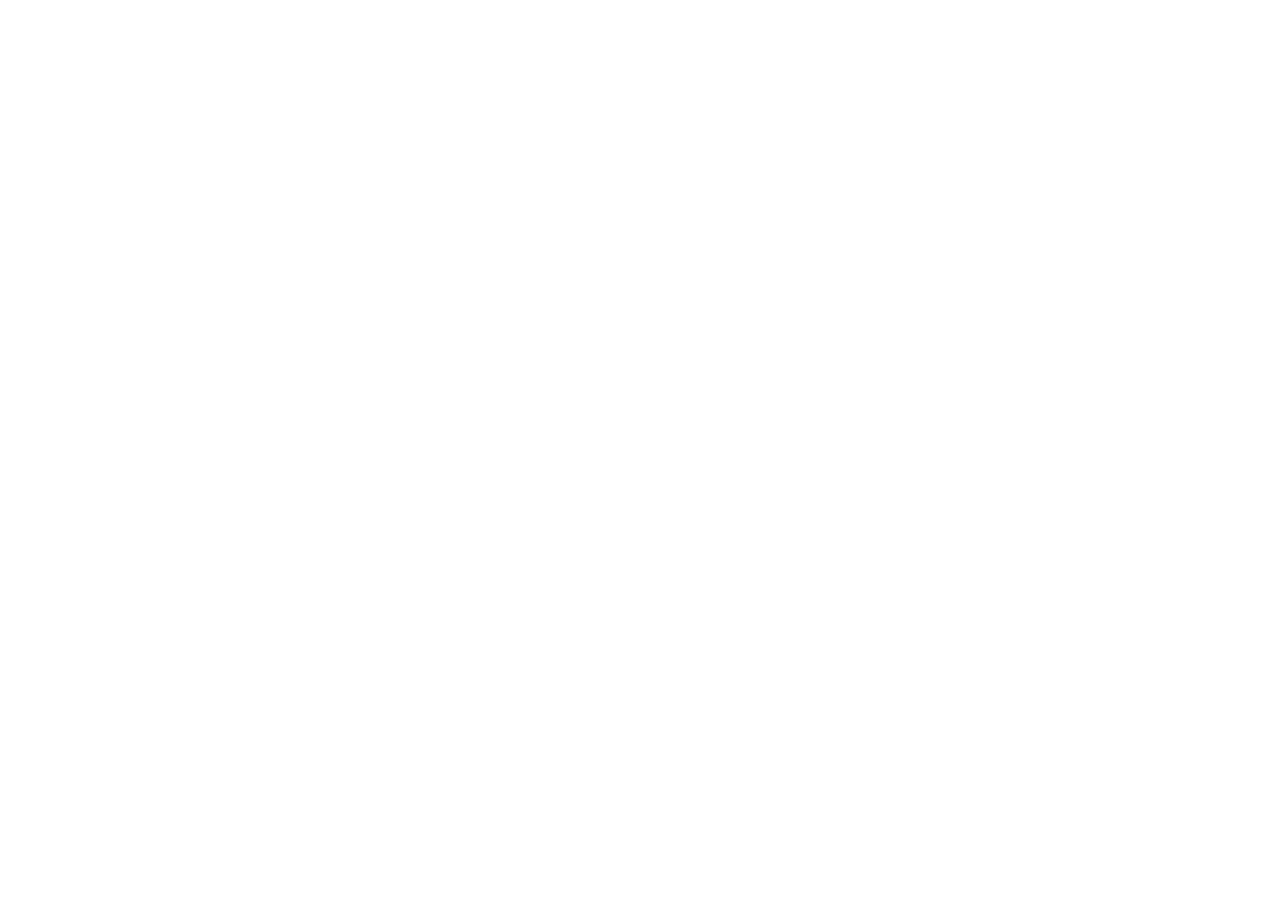
==== exercise-1/index.html @ 3fd0c472 "update: initial setup" ====
<!doctype html>
<html class="no-js" lang="">

<head>
  <meta charset="utf-8">
  <meta http-equiv="x-ua-compatible" content="ie=edge">
  <title></title>
  <meta name="description" content="">
  <meta name="viewport" content="width=device-width, initial-scale=1, shrink-to-fit=no">

  <link rel="manifest" href="site.webmanifest">
  <link rel="apple-touch-icon" href="icon.png">
  <!-- Place favicon.ico in the root directory -->

  <link rel="stylesheet" href="assets/css/build.css">
</head>

<body>
  <!-- Preloader -->


  <!-- Site -->



  <!-- Default -->
  <script src="assets/js/vendor/modernizr-3.6.0.min.js"></script>
  <script src="assets/js/vendor/jquery-3.3.1.min.js"></script>
  <script src="assets/js/vendor/jquery.inview.min.js"></script>
  <script src="assets/js/vendor/TimelineMax.min.js"></script>
  <script src="assets/js/vendor/jquery.gsap.min.js"></script>



  <!-- Custom Scripts -->

  <script src="assets/js/app.js"></script>
  
  <script src="assets/js/functions.js"></script>
  <script src="assets/js/script.js"></script>

</body>

</html>
---- exercise-1/assets/css/build.css ----
/*
 * What follows is the result of much research on cross-browser styling.
 * Credit left inline and big thanks to Nicolas Gallagher, Jonathan Neal,
 * Kroc Camen, and the H5BP dev community and team.
 */
/* ==========================================================================
   Base styles: opinionated defaults
   ========================================================================== */
html {
  color: #222;
  font-size: 1em;
  line-height: 1.4; }

/*
 * Remove text-shadow in selection highlight:
 * https://twitter.com/miketaylr/status/12228805301
 *
 * Vendor-prefixed and regular ::selection selectors cannot be combined:
 * https://stackoverflow.com/a/16982510/7133471
 *
 * Customize the background color to match your design.
 */
::-moz-selection {
  background: #b3d4fc;
  text-shadow: none; }

::selection {
  background: #b3d4fc;
  text-shadow: none; }

/*
 * A better looking default horizontal rule
 */
hr {
  display: block;
  height: 1px;
  border: 0;
  border-top: 1px solid #ccc;
  margin: 1em 0;
  padding: 0; }

/*
 * Remove the gap between audio, canvas, iframes,
 * images, videos and the bottom of their containers:
 * https://github.com/h5bp/html5-boilerplate/issues/440
 */
audio,
canvas,
iframe,
img,
svg,
video {
  vertical-align: middle; }

/*
 * Remove default fieldset styles.
 */
fieldset {
  border: 0;
  margin: 0;
  padding: 0; }

/*
 * Allow only vertical resizing of textareas.
 */
textarea {
  resize: vertical; }

/*********************
BREAKPOINTS
*********************/
/*********************
 BOOTSTRAP BREAKPOINTS
 *********************/
/*********************
 BREAKPOINTS: Usage
 *********************/
/*
 @include breakpoint(breakpointname) {
     ==== STYLES ====    
 }
 */
.table {
  display: table; }
  .table-full {
    width: 100%;
    height: 100%;
    min-height: inherit;
    position: relative; }
    .table-full:after {
      content: "";
      display: table; }

.table-row {
  display: table-row; }

.table-cell {
  display: table-cell;
  vertical-align: middle; }

.align-center {
  text-align: center; }

.align-left {
  text-align: left; }

.align-right {
  text-align: right; }

.v-align-top {
  vertical-align: top; }

.v-align-middle {
  vertical-align: middle; }

.v-align-bottom {
  vertical-align: bottom; }

.clearfix {
  overflow: auto; }

.clearfix::after {
  content: "";
  clear: both;
  display: table; }

.float-left {
  float: left; }

.float-right {
  float: right; }

.inline {
  display: inline; }

.inline-block {
  display: inline-block; }

.block {
  display: block; }

ul.inline-block-group {
  list-style: none;
  padding-left: initial; }
  ul.inline-block-group li {
    display: inline-block;
    vertical-align: middle; }

.case-upper {
  text-transform: uppercase; }

.case-lower {
  text-transform: lowercase; }

.case-proper {
  text-transform: capitalize; }

.m-auto {
  margin: auto; }

.img-responsive {
  width: 100%;
  height: auto; }

.center-block {
  display: block;
  margin: 0 auto; }

.bp-rel {
  position: relative; }

.o-hidden {
  overflow: hidden; }

.w100 {
  width: 100%; }

.h100 {
  height: 100%; }

.relative {
  position: relative; }

.absolute {
  position: absolute; }

.mobile-only {
  display: block; }

.tablet-up {
  display: none; }

.overflow-hidden {
  overflow: hidden;
  position: relative;
  height: 100%; }

/* ==========================================================================
   Helper classes
   ========================================================================== */
/*
 * Hide visually and from screen readers
 */
.hidden {
  display: none !important; }

/*
* Hide only visually, but have it available for screen readers:
* https://snook.ca/archives/html_and_css/hiding-content-for-accessibility
*
* 1. For long content, line feeds are not interpreted as spaces and small width
*    causes content to wrap 1 word per line:
*    https://medium.com/@jessebeach/beware-smushed-off-screen-accessible-text-5952a4c2cbfe
*/
.visuallyhidden {
  border: 0;
  clip: rect(0 0 0 0);
  height: 1px;
  margin: -1px;
  overflow: hidden;
  padding: 0;
  position: absolute;
  width: 1px;
  white-space: nowrap;
  /* 1 */ }

/*
* Extends the .visuallyhidden class to allow the element
* to be focusable when navigated to via the keyboard:
* https://www.drupal.org/node/897638
*/
.visuallyhidden.focusable:active,
.visuallyhidden.focusable:focus {
  clip: auto;
  height: auto;
  margin: 0;
  overflow: visible;
  position: static;
  width: auto;
  white-space: inherit; }

/*
* Hide visually and from screen readers, but maintain layout
*/
.invisible {
  visibility: hidden; }

/*
* Clearfix: contain floats
*
* For modern browsers
* 1. The space content is one way to avoid an Opera bug when the
*    `contenteditable` attribute is included anywhere else in the document.
*    Otherwise it causes space to appear at the top and bottom of elements
*    that receive the `clearfix` class.
* 2. The use of `table` rather than `block` is only necessary if using
*    `:before` to contain the top-margins of child elements.
*/
.clearfix:before,
.clearfix:after {
  content: " ";
  /* 1 */
  display: table;
  /* 2 */ }

.clearfix:after {
  clear: both; }

/* ==========================================================================
 EXAMPLE Media Queries for Responsive Design.
 These examples override the primary ('mobile first') styles.
 Modify as content requires.
 ========================================================================== */
@media only screen and (min-width: 35em) {
  /* Style adjustments for viewports that meet the condition */ }

@media print, (-webkit-min-device-pixel-ratio: 1.25), (-o-min-device-pixel-ratio: 5/4), (min-resolution: 1.25dppx), (min-resolution: 120dpi) {
  /* Style adjustments for high resolution devices */ }

/* ==========================================================================
 Print styles.
 Inlined to avoid the additional HTTP request:
 https://www.phpied.com/delay-loading-your-print-css/
 ========================================================================== */
@media print {
  *,
  *:before,
  *:after {
    background: transparent !important;
    color: #000 !important;
    /* Black prints faster */
    -webkit-box-shadow: none !important;
    box-shadow: none !important;
    text-shadow: none !important; }
  a,
  a:visited {
    text-decoration: underline; }
  a[href]:after {
    content: " (" attr(href) ")"; }
  abbr[title]:after {
    content: " (" attr(title) ")"; }
  /*
   * Don't show links that are fragment identifiers,
   * or use the `javascript:` pseudo protocol
   */
  a[href^="#"]:after,
  a[href^="javascript:"]:after {
    content: ""; }
  pre {
    white-space: pre-wrap !important; }
  pre,
  blockquote {
    border: 1px solid #999;
    page-break-inside: avoid; }
  /*
   * Printing Tables:
   * http://css-discuss.incutio.com/wiki/Printing_Tables
   */
  thead {
    display: table-header-group; }
  tr,
  img {
    page-break-inside: avoid; }
  p,
  h2,
  h3 {
    orphans: 3;
    widows: 3; }
  h2,
  h3 {
    page-break-after: avoid; } }

b, strong {
  font-weight: bold; }

* {
  outline: none !important; }

header {
  position: absolute;
  top: 0;
  left: 0;
  right: 0;
  width: 100%;
  z-index: 15; }

/**
 * Owl Carousel v2.3.4
 * Copyright 2013-2018 David Deutsch
 * Licensed under: SEE LICENSE IN https://github.com/OwlCarousel2/OwlCarousel2/blob/master/LICENSE
 */
/*
 *  Owl Carousel - Core
 */
.owl-carousel {
  display: none;
  width: 100%;
  -webkit-tap-highlight-color: transparent;
  /* position relative and z-index fix webkit rendering fonts issue */
  position: relative;
  z-index: 1; }

.owl-carousel .owl-stage {
  position: relative;
  -ms-touch-action: pan-Y;
  touch-action: manipulation;
  -moz-backface-visibility: hidden;
  /* fix firefox animation glitch */ }

.owl-carousel .owl-stage:after {
  content: ".";
  display: block;
  clear: both;
  visibility: hidden;
  line-height: 0;
  height: 0; }

.owl-carousel .owl-stage-outer {
  position: relative;
  overflow: hidden;
  /* fix for flashing background */
  -webkit-transform: translate3d(0px, 0px, 0px); }

.owl-carousel .owl-wrapper,
.owl-carousel .owl-item {
  -webkit-backface-visibility: hidden;
  -moz-backface-visibility: hidden;
  -ms-backface-visibility: hidden;
  -webkit-transform: translate3d(0, 0, 0);
  -moz-transform: translate3d(0, 0, 0);
  -ms-transform: translate3d(0, 0, 0); }

.owl-carousel .owl-item {
  position: relative;
  min-height: 1px;
  float: left;
  -webkit-backface-visibility: hidden;
  -webkit-tap-highlight-color: transparent;
  -webkit-touch-callout: none; }

.owl-carousel .owl-item img {
  display: block;
  width: 100%; }

.owl-carousel .owl-nav.disabled,
.owl-carousel .owl-dots.disabled {
  display: none; }

.owl-carousel .owl-nav .owl-prev,
.owl-carousel .owl-nav .owl-next,
.owl-carousel .owl-dot {
  cursor: pointer;
  -webkit-user-select: none;
  -khtml-user-select: none;
  -moz-user-select: none;
  -ms-user-select: none;
  user-select: none; }

.owl-carousel .owl-nav button.owl-prev,
.owl-carousel .owl-nav button.owl-next,
.owl-carousel button.owl-dot {
  background: none;
  color: inherit;
  border: none;
  padding: 0 !important;
  font: inherit; }

.owl-carousel.owl-loaded {
  display: block; }

.owl-carousel.owl-loading {
  opacity: 0;
  display: block; }

.owl-carousel.owl-hidden {
  opacity: 0; }

.owl-carousel.owl-refresh .owl-item {
  visibility: hidden; }

.owl-carousel.owl-drag .owl-item {
  -ms-touch-action: pan-y;
  touch-action: pan-y;
  -webkit-user-select: none;
  -moz-user-select: none;
  -ms-user-select: none;
  user-select: none; }

.owl-carousel.owl-grab {
  cursor: move;
  cursor: -webkit-grab;
  cursor: grab; }

.owl-carousel.owl-rtl {
  direction: rtl; }

.owl-carousel.owl-rtl .owl-item {
  float: right; }

/* No Js */
.no-js .owl-carousel {
  display: block; }

/*
   *  Owl Carousel - Animate Plugin
   */
.owl-carousel .animated {
  -webkit-animation-duration: 1000ms;
  animation-duration: 1000ms;
  -webkit-animation-fill-mode: both;
  animation-fill-mode: both; }

.owl-carousel .owl-animated-in {
  z-index: 0; }

.owl-carousel .owl-animated-out {
  z-index: 1; }

.owl-carousel .fadeOut {
  -webkit-animation-name: fadeOut;
  animation-name: fadeOut; }

@-webkit-keyframes fadeOut {
  0% {
    opacity: 1; }
  100% {
    opacity: 0; } }

@keyframes fadeOut {
  0% {
    opacity: 1; }
  100% {
    opacity: 0; } }

/*
   * 	Owl Carousel - Auto Height Plugin
   */
.owl-height {
  -webkit-transition: height 500ms ease-in-out;
  -o-transition: height 500ms ease-in-out;
  transition: height 500ms ease-in-out; }

/*
   * 	Owl Carousel - Lazy Load Plugin
   */
.owl-carousel .owl-item {
  /**
              This is introduced due to a bug in IE11 where lazy loading combined with autoheight plugin causes a wrong
              calculation of the height of the owl-item that breaks page layouts
           */ }

.owl-carousel .owl-item .owl-lazy {
  opacity: 0;
  -webkit-transition: opacity 400ms ease;
  -o-transition: opacity 400ms ease;
  transition: opacity 400ms ease; }

.owl-carousel .owl-item .owl-lazy[src^=""], .owl-carousel .owl-item .owl-lazy:not([src]) {
  max-height: 0; }

.owl-carousel .owl-item img.owl-lazy {
  -webkit-transform-style: preserve-3d;
  transform-style: preserve-3d; }

/*
   * 	Owl Carousel - Video Plugin
   */
.owl-carousel .owl-video-wrapper {
  position: relative;
  height: 100%;
  background: #000; }

.owl-carousel .owl-video-play-icon {
  position: absolute;
  height: 80px;
  width: 80px;
  left: 50%;
  top: 50%;
  margin-left: -40px;
  margin-top: -40px;
  background: url("owl.video.play.png") no-repeat;
  cursor: pointer;
  z-index: 1;
  -webkit-backface-visibility: hidden;
  -webkit-transition: -webkit-transform 100ms ease;
  transition: -webkit-transform 100ms ease;
  -o-transition: transform 100ms ease;
  transition: transform 100ms ease;
  transition: transform 100ms ease, -webkit-transform 100ms ease; }

.owl-carousel .owl-video-play-icon:hover {
  -ms-transform: scale(1.3, 1.3);
  -webkit-transform: scale(1.3, 1.3);
  transform: scale(1.3, 1.3); }

.owl-carousel .owl-video-playing .owl-video-tn,
.owl-carousel .owl-video-playing .owl-video-play-icon {
  display: none; }

.owl-carousel .owl-video-tn {
  opacity: 0;
  height: 100%;
  background-position: center center;
  background-repeat: no-repeat;
  background-size: contain;
  -webkit-transition: opacity 400ms ease;
  -o-transition: opacity 400ms ease;
  transition: opacity 400ms ease; }

.owl-carousel .owl-video-frame {
  position: relative;
  z-index: 1;
  height: 100%;
  width: 100%; }
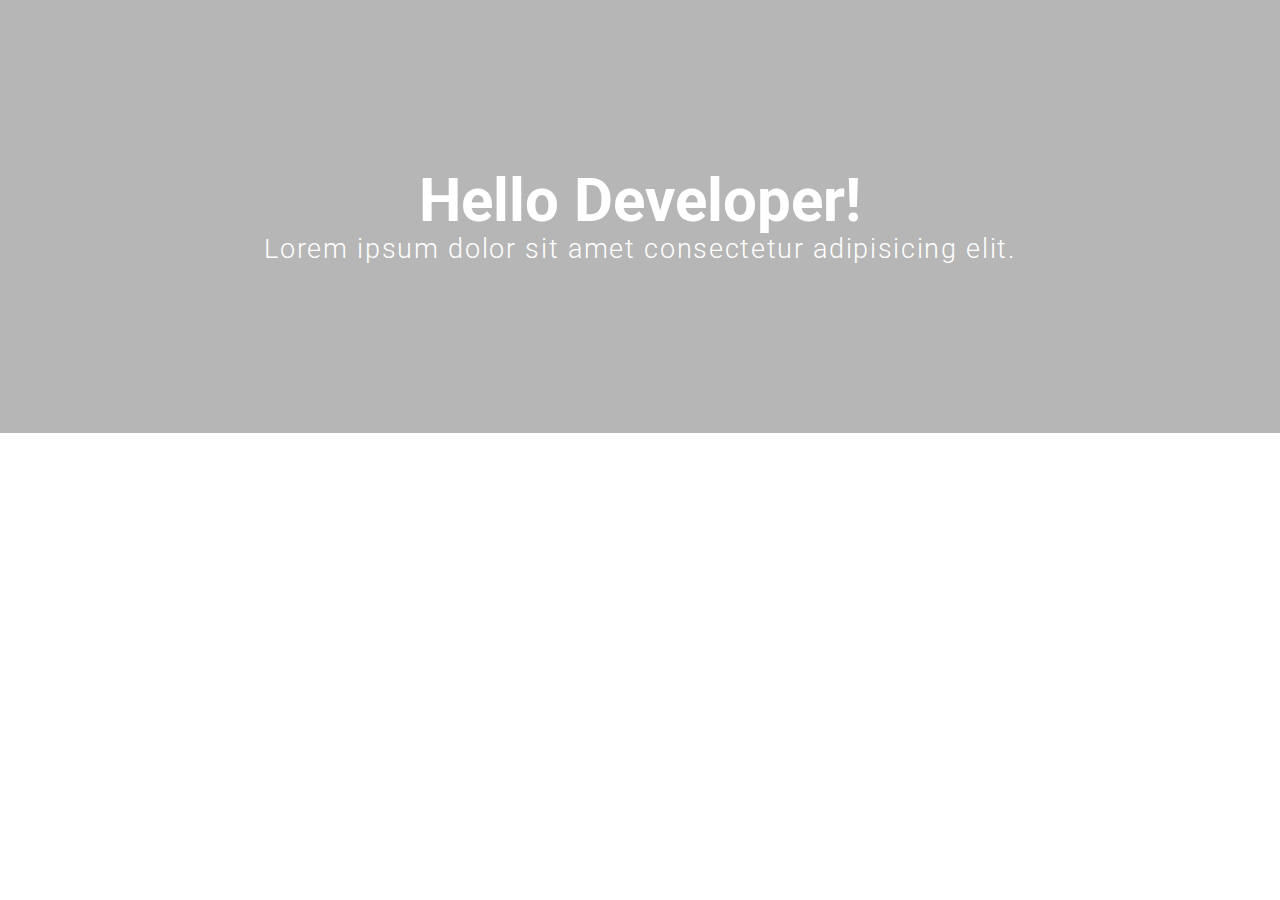
==== commit 443f4e4b: "update: added base style for masthead" ====
--- a/exercise-1/index.html
+++ b/exercise-1/index.html
@@ -4,7 +4,7 @@
 <head>
   <meta charset="utf-8">
   <meta http-equiv="x-ua-compatible" content="ie=edge">
-  <title></title>
+  <title>Mindarc Front End Developer Assesment - Exercise 1</title>
   <meta name="description" content="">
   <meta name="viewport" content="width=device-width, initial-scale=1, shrink-to-fit=no">
 
@@ -16,10 +16,23 @@
 </head>
 
 <body>
-  <!-- Preloader -->
 
 
   <!-- Site -->
+
+  <section class="section section-masthead-container">
+    <div class="masthead-wrapper">
+      <div class="masthead-style">&nbsp;</div>
+      <div class="masthead-content-container">
+        <div class="masthead-content-wrapper">
+          <h1>Hello Developer!</h1>
+          <p>Lorem ipsum dolor sit amet consectetur adipisicing elit.</p>
+        </div>
+      </div>
+    </div>
+  </section>
+
+  
 
 
 
--- a/exercise-1/assets/css/build.css
+++ b/exercise-1/assets/css/build.css
@@ -1,574 +1,58 @@
-/*
- * What follows is the result of much research on cross-browser styling.
- * Credit left inline and big thanks to Nicolas Gallagher, Jonathan Neal,
- * Kroc Camen, and the H5BP dev community and team.
- */
-/* ==========================================================================
-   Base styles: opinionated defaults
-   ========================================================================== */
-html {
-  color: #222;
-  font-size: 1em;
-  line-height: 1.4; }
+@import url("https://fonts.googleapis.com/css2?family=Roboto:wght300;400;900&display=swap");
+* {
+  margin: 0;
+  box-sizing: border-box;
+  -webkit-font-smoothing: antialiased;
+  -moz-osx-font-smoothing: grayscale;
+}
 
-/*
- * Remove text-shadow in selection highlight:
- * https://twitter.com/miketaylr/status/12228805301
- *
- * Vendor-prefixed and regular ::selection selectors cannot be combined:
- * https://stackoverflow.com/a/16982510/7133471
- *
- * Customize the background color to match your design.
- */
-::-moz-selection {
-  background: #b3d4fc;
-  text-shadow: none; }
+body {
+  font-size: 0.833vw;
+  font-family: "Roboto", sans-serif;
+}
 
-::selection {
-  background: #b3d4fc;
-  text-shadow: none; }
-
-/*
- * A better looking default horizontal rule
- */
-hr {
-  display: block;
-  height: 1px;
-  border: 0;
-  border-top: 1px solid #ccc;
-  margin: 1em 0;
-  padding: 0; }
-
-/*
- * Remove the gap between audio, canvas, iframes,
- * images, videos and the bottom of their containers:
- * https://github.com/h5bp/html5-boilerplate/issues/440
- */
-audio,
-canvas,
-iframe,
-img,
-svg,
-video {
-  vertical-align: middle; }
-
-/*
- * Remove default fieldset styles.
- */
-fieldset {
-  border: 0;
-  margin: 0;
-  padding: 0; }
-
-/*
- * Allow only vertical resizing of textareas.
- */
-textarea {
-  resize: vertical; }
-
-/*********************
-BREAKPOINTS
-*********************/
-/*********************
- BOOTSTRAP BREAKPOINTS
- *********************/
-/*********************
- BREAKPOINTS: Usage
- *********************/
-/*
- @include breakpoint(breakpointname) {
-     ==== STYLES ====    
- }
- */
-.table {
-  display: table; }
-  .table-full {
-    width: 100%;
-    height: 100%;
-    min-height: inherit;
-    position: relative; }
-    .table-full:after {
-      content: "";
-      display: table; }
-
-.table-row {
-  display: table-row; }
-
-.table-cell {
-  display: table-cell;
-  vertical-align: middle; }
-
-.align-center {
-  text-align: center; }
-
-.align-left {
-  text-align: left; }
-
-.align-right {
-  text-align: right; }
-
-.v-align-top {
-  vertical-align: top; }
-
-.v-align-middle {
-  vertical-align: middle; }
-
-.v-align-bottom {
-  vertical-align: bottom; }
-
-.clearfix {
-  overflow: auto; }
-
-.clearfix::after {
-  content: "";
-  clear: both;
-  display: table; }
-
-.float-left {
-  float: left; }
-
-.float-right {
-  float: right; }
-
-.inline {
-  display: inline; }
-
-.inline-block {
-  display: inline-block; }
-
-.block {
-  display: block; }
-
-ul.inline-block-group {
-  list-style: none;
-  padding-left: initial; }
-  ul.inline-block-group li {
-    display: inline-block;
-    vertical-align: middle; }
-
-.case-upper {
-  text-transform: uppercase; }
-
-.case-lower {
-  text-transform: lowercase; }
-
-.case-proper {
-  text-transform: capitalize; }
-
-.m-auto {
-  margin: auto; }
-
-.img-responsive {
-  width: 100%;
-  height: auto; }
-
-.center-block {
-  display: block;
-  margin: 0 auto; }
-
-.bp-rel {
-  position: relative; }
-
-.o-hidden {
-  overflow: hidden; }
-
-.w100 {
-  width: 100%; }
-
-.h100 {
-  height: 100%; }
-
-.relative {
-  position: relative; }
-
-.absolute {
-  position: absolute; }
-
-.mobile-only {
-  display: block; }
-
-.tablet-up {
-  display: none; }
-
-.overflow-hidden {
-  overflow: hidden;
-  position: relative;
-  height: 100%; }
-
-/* ==========================================================================
-   Helper classes
-   ========================================================================== */
-/*
- * Hide visually and from screen readers
- */
-.hidden {
-  display: none !important; }
-
-/*
-* Hide only visually, but have it available for screen readers:
-* https://snook.ca/archives/html_and_css/hiding-content-for-accessibility
-*
-* 1. For long content, line feeds are not interpreted as spaces and small width
-*    causes content to wrap 1 word per line:
-*    https://medium.com/@jessebeach/beware-smushed-off-screen-accessible-text-5952a4c2cbfe
-*/
-.visuallyhidden {
-  border: 0;
-  clip: rect(0 0 0 0);
-  height: 1px;
-  margin: -1px;
-  overflow: hidden;
-  padding: 0;
-  position: absolute;
-  width: 1px;
-  white-space: nowrap;
-  /* 1 */ }
-
-/*
-* Extends the .visuallyhidden class to allow the element
-* to be focusable when navigated to via the keyboard:
-* https://www.drupal.org/node/897638
-*/
-.visuallyhidden.focusable:active,
-.visuallyhidden.focusable:focus {
-  clip: auto;
-  height: auto;
-  margin: 0;
-  overflow: visible;
-  position: static;
-  width: auto;
-  white-space: inherit; }
-
-/*
-* Hide visually and from screen readers, but maintain layout
-*/
-.invisible {
-  visibility: hidden; }
-
-/*
-* Clearfix: contain floats
-*
-* For modern browsers
-* 1. The space content is one way to avoid an Opera bug when the
-*    `contenteditable` attribute is included anywhere else in the document.
-*    Otherwise it causes space to appear at the top and bottom of elements
-*    that receive the `clearfix` class.
-* 2. The use of `table` rather than `block` is only necessary if using
-*    `:before` to contain the top-margins of child elements.
-*/
-.clearfix:before,
-.clearfix:after {
-  content: " ";
-  /* 1 */
-  display: table;
-  /* 2 */ }
-
-.clearfix:after {
-  clear: both; }
-
-/* ==========================================================================
- EXAMPLE Media Queries for Responsive Design.
- These examples override the primary ('mobile first') styles.
- Modify as content requires.
- ========================================================================== */
-@media only screen and (min-width: 35em) {
-  /* Style adjustments for viewports that meet the condition */ }
-
-@media print, (-webkit-min-device-pixel-ratio: 1.25), (-o-min-device-pixel-ratio: 5/4), (min-resolution: 1.25dppx), (min-resolution: 120dpi) {
-  /* Style adjustments for high resolution devices */ }
-
-/* ==========================================================================
- Print styles.
- Inlined to avoid the additional HTTP request:
- https://www.phpied.com/delay-loading-your-print-css/
- ========================================================================== */
-@media print {
-  *,
-  *:before,
-  *:after {
-    background: transparent !important;
-    color: #000 !important;
-    /* Black prints faster */
-    -webkit-box-shadow: none !important;
-    box-shadow: none !important;
-    text-shadow: none !important; }
-  a,
-  a:visited {
-    text-decoration: underline; }
-  a[href]:after {
-    content: " (" attr(href) ")"; }
-  abbr[title]:after {
-    content: " (" attr(title) ")"; }
-  /*
-   * Don't show links that are fragment identifiers,
-   * or use the `javascript:` pseudo protocol
-   */
-  a[href^="#"]:after,
-  a[href^="javascript:"]:after {
-    content: ""; }
-  pre {
-    white-space: pre-wrap !important; }
-  pre,
-  blockquote {
-    border: 1px solid #999;
-    page-break-inside: avoid; }
-  /*
-   * Printing Tables:
-   * http://css-discuss.incutio.com/wiki/Printing_Tables
-   */
-  thead {
-    display: table-header-group; }
-  tr,
-  img {
-    page-break-inside: avoid; }
-  p,
-  h2,
-  h3 {
-    orphans: 3;
-    widows: 3; }
-  h2,
-  h3 {
-    page-break-after: avoid; } }
-
-b, strong {
-  font-weight: bold; }
-
-* {
-  outline: none !important; }
-
-header {
-  position: absolute;
-  top: 0;
-  left: 0;
-  right: 0;
-  width: 100%;
-  z-index: 15; }
-
-/**
- * Owl Carousel v2.3.4
- * Copyright 2013-2018 David Deutsch
- * Licensed under: SEE LICENSE IN https://github.com/OwlCarousel2/OwlCarousel2/blob/master/LICENSE
- */
-/*
- *  Owl Carousel - Core
- */
-.owl-carousel {
-  display: none;
-  width: 100%;
-  -webkit-tap-highlight-color: transparent;
-  /* position relative and z-index fix webkit rendering fonts issue */
-  position: relative;
-  z-index: 1; }
-
-.owl-carousel .owl-stage {
-  position: relative;
-  -ms-touch-action: pan-Y;
-  touch-action: manipulation;
-  -moz-backface-visibility: hidden;
-  /* fix firefox animation glitch */ }
-
-.owl-carousel .owl-stage:after {
-  content: ".";
-  display: block;
-  clear: both;
-  visibility: hidden;
-  line-height: 0;
-  height: 0; }
-
-.owl-carousel .owl-stage-outer {
-  position: relative;
-  overflow: hidden;
-  /* fix for flashing background */
-  -webkit-transform: translate3d(0px, 0px, 0px); }
-
-.owl-carousel .owl-wrapper,
-.owl-carousel .owl-item {
-  -webkit-backface-visibility: hidden;
-  -moz-backface-visibility: hidden;
-  -ms-backface-visibility: hidden;
-  -webkit-transform: translate3d(0, 0, 0);
-  -moz-transform: translate3d(0, 0, 0);
-  -ms-transform: translate3d(0, 0, 0); }
-
-.owl-carousel .owl-item {
-  position: relative;
-  min-height: 1px;
-  float: left;
-  -webkit-backface-visibility: hidden;
-  -webkit-tap-highlight-color: transparent;
-  -webkit-touch-callout: none; }
-
-.owl-carousel .owl-item img {
-  display: block;
-  width: 100%; }
-
-.owl-carousel .owl-nav.disabled,
-.owl-carousel .owl-dots.disabled {
-  display: none; }
-
-.owl-carousel .owl-nav .owl-prev,
-.owl-carousel .owl-nav .owl-next,
-.owl-carousel .owl-dot {
-  cursor: pointer;
-  -webkit-user-select: none;
-  -khtml-user-select: none;
-  -moz-user-select: none;
-  -ms-user-select: none;
-  user-select: none; }
-
-.owl-carousel .owl-nav button.owl-prev,
-.owl-carousel .owl-nav button.owl-next,
-.owl-carousel button.owl-dot {
-  background: none;
-  color: inherit;
-  border: none;
-  padding: 0 !important;
-  font: inherit; }
-
-.owl-carousel.owl-loaded {
-  display: block; }
-
-.owl-carousel.owl-loading {
-  opacity: 0;
-  display: block; }
-
-.owl-carousel.owl-hidden {
-  opacity: 0; }
-
-.owl-carousel.owl-refresh .owl-item {
-  visibility: hidden; }
-
-.owl-carousel.owl-drag .owl-item {
-  -ms-touch-action: pan-y;
-  touch-action: pan-y;
-  -webkit-user-select: none;
-  -moz-user-select: none;
-  -ms-user-select: none;
-  user-select: none; }
-
-.owl-carousel.owl-grab {
-  cursor: move;
-  cursor: -webkit-grab;
-  cursor: grab; }
-
-.owl-carousel.owl-rtl {
-  direction: rtl; }
-
-.owl-carousel.owl-rtl .owl-item {
-  float: right; }
-
-/* No Js */
-.no-js .owl-carousel {
-  display: block; }
-
-/*
-   *  Owl Carousel - Animate Plugin
-   */
-.owl-carousel .animated {
-  -webkit-animation-duration: 1000ms;
-  animation-duration: 1000ms;
-  -webkit-animation-fill-mode: both;
-  animation-fill-mode: both; }
-
-.owl-carousel .owl-animated-in {
-  z-index: 0; }
-
-.owl-carousel .owl-animated-out {
-  z-index: 1; }
-
-.owl-carousel .fadeOut {
-  -webkit-animation-name: fadeOut;
-  animation-name: fadeOut; }
-
-@-webkit-keyframes fadeOut {
-  0% {
-    opacity: 1; }
-  100% {
-    opacity: 0; } }
-
-@keyframes fadeOut {
-  0% {
-    opacity: 1; }
-  100% {
-    opacity: 0; } }
-
-/*
-   * 	Owl Carousel - Auto Height Plugin
-   */
-.owl-height {
-  -webkit-transition: height 500ms ease-in-out;
-  -o-transition: height 500ms ease-in-out;
-  transition: height 500ms ease-in-out; }
-
-/*
-   * 	Owl Carousel - Lazy Load Plugin
-   */
-.owl-carousel .owl-item {
-  /**
-              This is introduced due to a bug in IE11 where lazy loading combined with autoheight plugin causes a wrong
-              calculation of the height of the owl-item that breaks page layouts
-           */ }
-
-.owl-carousel .owl-item .owl-lazy {
-  opacity: 0;
-  -webkit-transition: opacity 400ms ease;
-  -o-transition: opacity 400ms ease;
-  transition: opacity 400ms ease; }
-
-.owl-carousel .owl-item .owl-lazy[src^=""], .owl-carousel .owl-item .owl-lazy:not([src]) {
-  max-height: 0; }
-
-.owl-carousel .owl-item img.owl-lazy {
-  -webkit-transform-style: preserve-3d;
-  transform-style: preserve-3d; }
-
-/*
-   * 	Owl Carousel - Video Plugin
-   */
-.owl-carousel .owl-video-wrapper {
+.section-masthead-container {
+  height: 40.625em;
+}
+.section-masthead-container .masthead-wrapper {
   position: relative;
   height: 100%;
-  background: #000; }
-
-.owl-carousel .owl-video-play-icon {
+}
+.section-masthead-container .masthead-wrapper .masthead-style {
+  background-image: url("http://via.placeholder.com/1920x650");
+  background-size: cover;
+  background-repeat: no-repeat;
+  background-position: center;
+  width: 120em;
+  height: 40.625em;
   position: absolute;
-  height: 80px;
-  width: 80px;
+  top: 50%;
   left: 50%;
-  top: 50%;
-  margin-left: -40px;
-  margin-top: -40px;
-  background: url("owl.video.play.png") no-repeat;
-  cursor: pointer;
+  transform: translate(-50%, -50%);
+  z-index: -1;
+}
+.section-masthead-container .masthead-wrapper .masthead-content-container {
   z-index: 1;
-  -webkit-backface-visibility: hidden;
-  -webkit-transition: -webkit-transform 100ms ease;
-  transition: -webkit-transform 100ms ease;
-  -o-transition: transform 100ms ease;
-  transition: transform 100ms ease;
-  transition: transform 100ms ease, -webkit-transform 100ms ease; }
-
-.owl-carousel .owl-video-play-icon:hover {
-  -ms-transform: scale(1.3, 1.3);
-  -webkit-transform: scale(1.3, 1.3);
-  transform: scale(1.3, 1.3); }
-
-.owl-carousel .owl-video-playing .owl-video-tn,
-.owl-carousel .owl-video-playing .owl-video-play-icon {
-  display: none; }
-
-.owl-carousel .owl-video-tn {
-  opacity: 0;
+  text-align: center;
   height: 100%;
-  background-position: center center;
-  background-repeat: no-repeat;
-  background-size: contain;
-  -webkit-transition: opacity 400ms ease;
-  -o-transition: opacity 400ms ease;
-  transition: opacity 400ms ease; }
-
-.owl-carousel .owl-video-frame {
-  position: relative;
-  z-index: 1;
-  height: 100%;
-  width: 100%; }
+  justify-content: center;
+  display: flex;
+  align-items: center;
+  background-color: rgba(143, 143, 143, 0.65);
+}
+.section-masthead-container .masthead-wrapper .masthead-content-container .masthead-content-wrapper h1 {
+  color: white;
+  font-size: 5.625em;
+  letter-spacing: 0em;
+  line-height: 0.8888888889;
+  font-weight: 700;
+}
+.section-masthead-container .masthead-wrapper .masthead-content-container .masthead-content-wrapper p {
+  color: white;
+  font-size: 2.5em;
+  letter-spacing: 0.0625em;
+  line-height: 0.75;
+  font-weight: 300;
+  padding-top: 0.4375em;
+}
+/*# sourceMappingURL=build.css.map */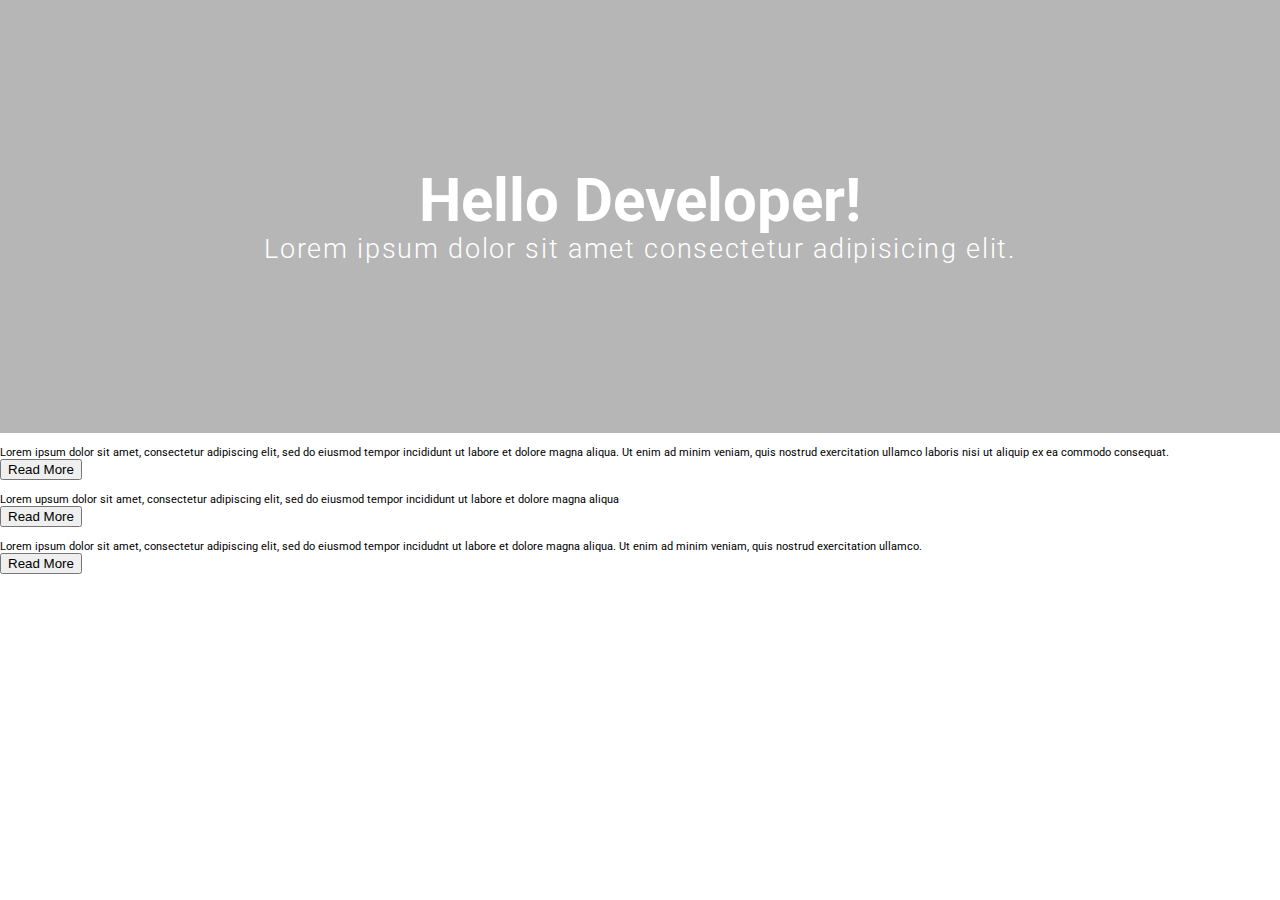
==== commit 1d83c17d: "update: added structure for card component" ====
--- a/exercise-1/index.html
+++ b/exercise-1/index.html
@@ -32,6 +32,46 @@
     </div>
   </section>
 
+  <section class="section section-card-container">
+    <div class="card-wrapper">
+      <div class="card-item-wrapper">
+        <div class="card-item">
+          <div class="card-img-wrapper">
+            <img src="http://via.placeholder.com/400x300" alt="">
+          </div>
+          <div class="card-content-wrapper">
+            <p>Lorem ipsum dolor sit amet, consectetur adipiscing elit, sed do eiusmod tempor incididunt ut labore et dolore magna aliqua. Ut enim ad minim veniam, quis nostrud exercitation ullamco laboris nisi ut aliquip ex ea commodo consequat.</p>
+          </div>
+          <div class="btn-container">
+            <button class="btn">Read More</button>
+          </div>
+        </div>
+        <div class="card-item">
+          <div class="card-img-wrapper">
+            <img src="http://via.placeholder.com/400x300" alt="">
+          </div>
+          <div class="card-content-wrapper">
+            <p>Lorem upsum dolor sit amet, consectetur adipiscing elit, sed do eiusmod tempor incididunt ut labore et dolore magna aliqua</p>
+          </div>
+          <div class="btn-container">
+            <button class="btn">Read More</button>
+          </div>
+        </div>
+        <div class="card-item">
+          <div class="card-img-wrapper">
+            <img src="http://via.placeholder.com/400x300" alt="">
+          </div>
+          <div class="card-content-wrapper">
+            <p>Lorem ipsum dolor sit amet, consectetur adipiscing elit, sed do eiusmod tempor incidudnt ut labore et dolore magna aliqua. Ut enim ad minim veniam, quis nostrud exercitation ullamco.</p>
+          </div>
+          <div class="btn-container">
+            <button class="btn">Read More</button>
+          </div>
+        </div>
+      </div>
+    </div>
+  </section>
+
   
 
 
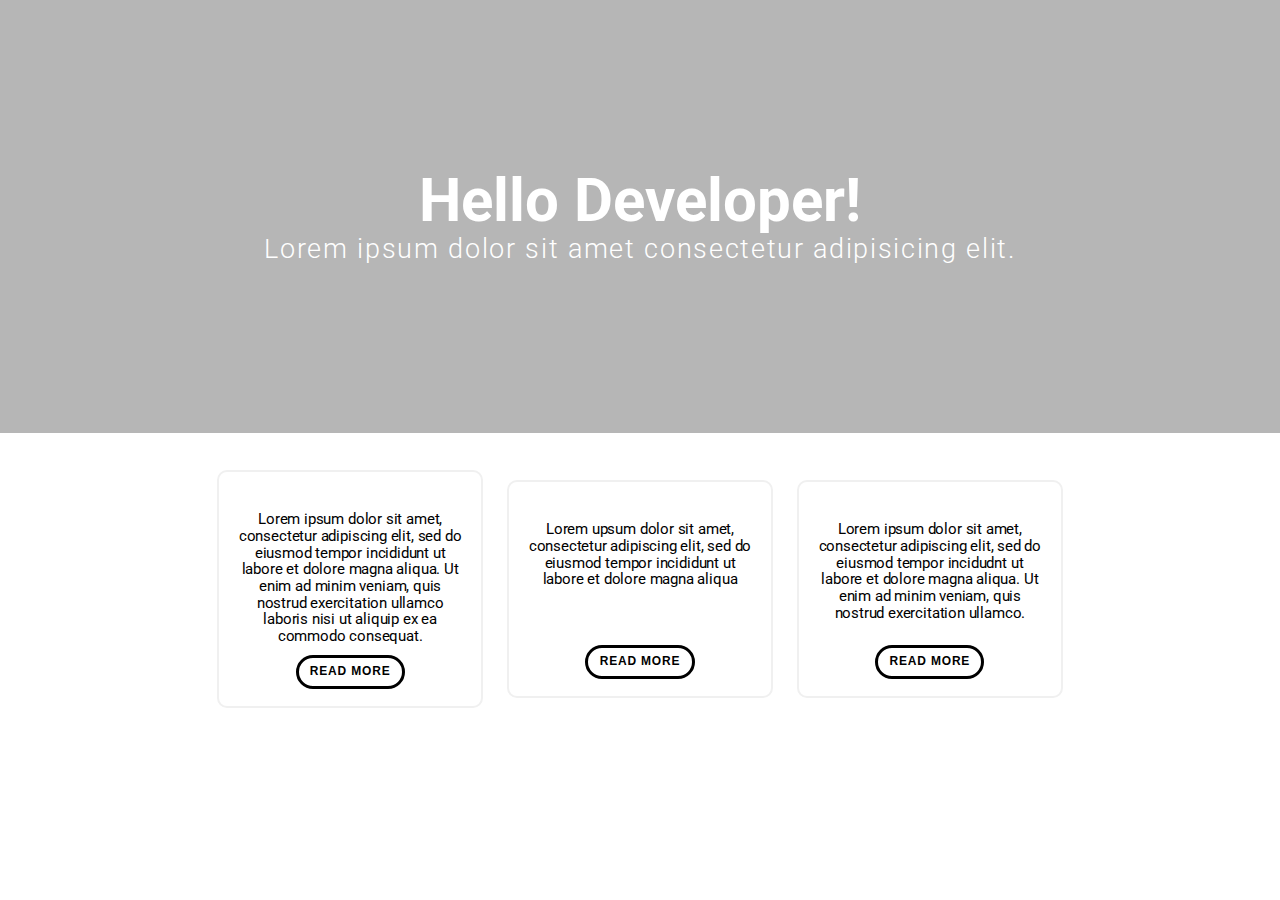
==== commit bc9764c2: "update: added base style for card component" ====
--- a/exercise-1/index.html
+++ b/exercise-1/index.html
@@ -34,39 +34,37 @@
 
   <section class="section section-card-container">
     <div class="card-wrapper">
-      <div class="card-item-wrapper">
-        <div class="card-item">
-          <div class="card-img-wrapper">
-            <img src="http://via.placeholder.com/400x300" alt="">
-          </div>
-          <div class="card-content-wrapper">
-            <p>Lorem ipsum dolor sit amet, consectetur adipiscing elit, sed do eiusmod tempor incididunt ut labore et dolore magna aliqua. Ut enim ad minim veniam, quis nostrud exercitation ullamco laboris nisi ut aliquip ex ea commodo consequat.</p>
-          </div>
-          <div class="btn-container">
-            <button class="btn">Read More</button>
-          </div>
+      <div class="card-item">
+        <div class="card-img-wrapper">
+          <img src="http://via.placeholder.com/400x300" alt="">
         </div>
-        <div class="card-item">
-          <div class="card-img-wrapper">
-            <img src="http://via.placeholder.com/400x300" alt="">
-          </div>
-          <div class="card-content-wrapper">
-            <p>Lorem upsum dolor sit amet, consectetur adipiscing elit, sed do eiusmod tempor incididunt ut labore et dolore magna aliqua</p>
-          </div>
-          <div class="btn-container">
-            <button class="btn">Read More</button>
-          </div>
+        <div class="card-content-wrapper">
+          <p>Lorem ipsum dolor sit amet, consectetur adipiscing elit, sed do eiusmod tempor incididunt ut labore et dolore magna aliqua. Ut enim ad minim veniam, quis nostrud exercitation ullamco laboris nisi ut aliquip ex ea commodo consequat.</p>
         </div>
-        <div class="card-item">
-          <div class="card-img-wrapper">
-            <img src="http://via.placeholder.com/400x300" alt="">
-          </div>
-          <div class="card-content-wrapper">
-            <p>Lorem ipsum dolor sit amet, consectetur adipiscing elit, sed do eiusmod tempor incidudnt ut labore et dolore magna aliqua. Ut enim ad minim veniam, quis nostrud exercitation ullamco.</p>
-          </div>
-          <div class="btn-container">
-            <button class="btn">Read More</button>
-          </div>
+        <div class="btn-container">
+          <button class="btn">Read More</button>
+        </div>
+      </div>
+      <div class="card-item">
+        <div class="card-img-wrapper">
+          <img src="http://via.placeholder.com/400x300" alt="">
+        </div>
+        <div class="card-content-wrapper">
+          <p>Lorem upsum dolor sit amet, consectetur adipiscing elit, sed do eiusmod tempor incididunt ut labore et dolore magna aliqua</p>
+        </div>
+        <div class="btn-container">
+          <button class="btn">Read More</button>
+        </div>
+      </div>
+      <div class="card-item">
+        <div class="card-img-wrapper">
+          <img src="http://via.placeholder.com/400x300" alt="">
+        </div>
+        <div class="card-content-wrapper">
+          <p>Lorem ipsum dolor sit amet, consectetur adipiscing elit, sed do eiusmod tempor incidudnt ut labore et dolore magna aliqua. Ut enim ad minim veniam, quis nostrud exercitation ullamco.</p>
+        </div>
+        <div class="btn-container">
+          <button class="btn">Read More</button>
         </div>
       </div>
     </div>
--- a/exercise-1/assets/css/build.css
+++ b/exercise-1/assets/css/build.css
@@ -1,4 +1,4 @@
-@import url("https://fonts.googleapis.com/css2?family=Roboto:wght300;400;900&display=swap");
+@import url("https://fonts.googleapis.com/css2?family=Roboto:wght300;400;700;900&display=swap");
 * {
   margin: 0;
   box-sizing: border-box;
@@ -55,4 +55,62 @@
   font-weight: 300;
   padding-top: 0.4375em;
 }
+
+.section-card-container {
+  padding: 3.4375em;
+}
+.section-card-container .card-wrapper {
+  display: flex;
+  justify-content: center;
+  align-items: center;
+  width: 100%;
+  margin: 0 auto;
+}
+.section-card-container .card-wrapper .card-item {
+  width: 25em;
+  margin-right: 2.1875em;
+  border: 2px solid #f0f0f0;
+  padding: 1.5625em;
+  border-radius: 10px;
+}
+.section-card-container .card-wrapper .card-item:last-child {
+  margin-right: 0;
+}
+.section-card-container .card-wrapper .card-item .card-img-wrapper {
+  margin-bottom: 0.9375em;
+}
+.section-card-container .card-wrapper .card-item .card-img-wrapper img {
+  width: 100%;
+  object-fit: cover;
+  border-radius: 10px;
+}
+.section-card-container .card-wrapper .card-item .card-content-wrapper {
+  margin-bottom: 0.9375em;
+  min-height: 10.625em;
+  text-align: center;
+}
+.section-card-container .card-wrapper .card-item .card-content-wrapper p {
+  color: black;
+  font-size: 1.375em;
+  letter-spacing: -0.0125em;
+  line-height: 1.1363636364;
+  font-weight: 400;
+}
+.section-card-container .card-wrapper .card-item .btn-container {
+  width: 100%;
+  text-align: center;
+}
+.section-card-container .card-wrapper .card-item .btn-container .btn {
+  border-radius: 30px;
+  border: 3px solid black;
+  text-transform: uppercase;
+  color: black;
+  font-size: 1.125em;
+  letter-spacing: 0.06875em;
+  line-height: 1.1111111111;
+  font-weight: 700;
+  cursor: pointer;
+  padding: 0.625em 0.9375em;
+  background-color: transparent;
+}
 /*# sourceMappingURL=build.css.map */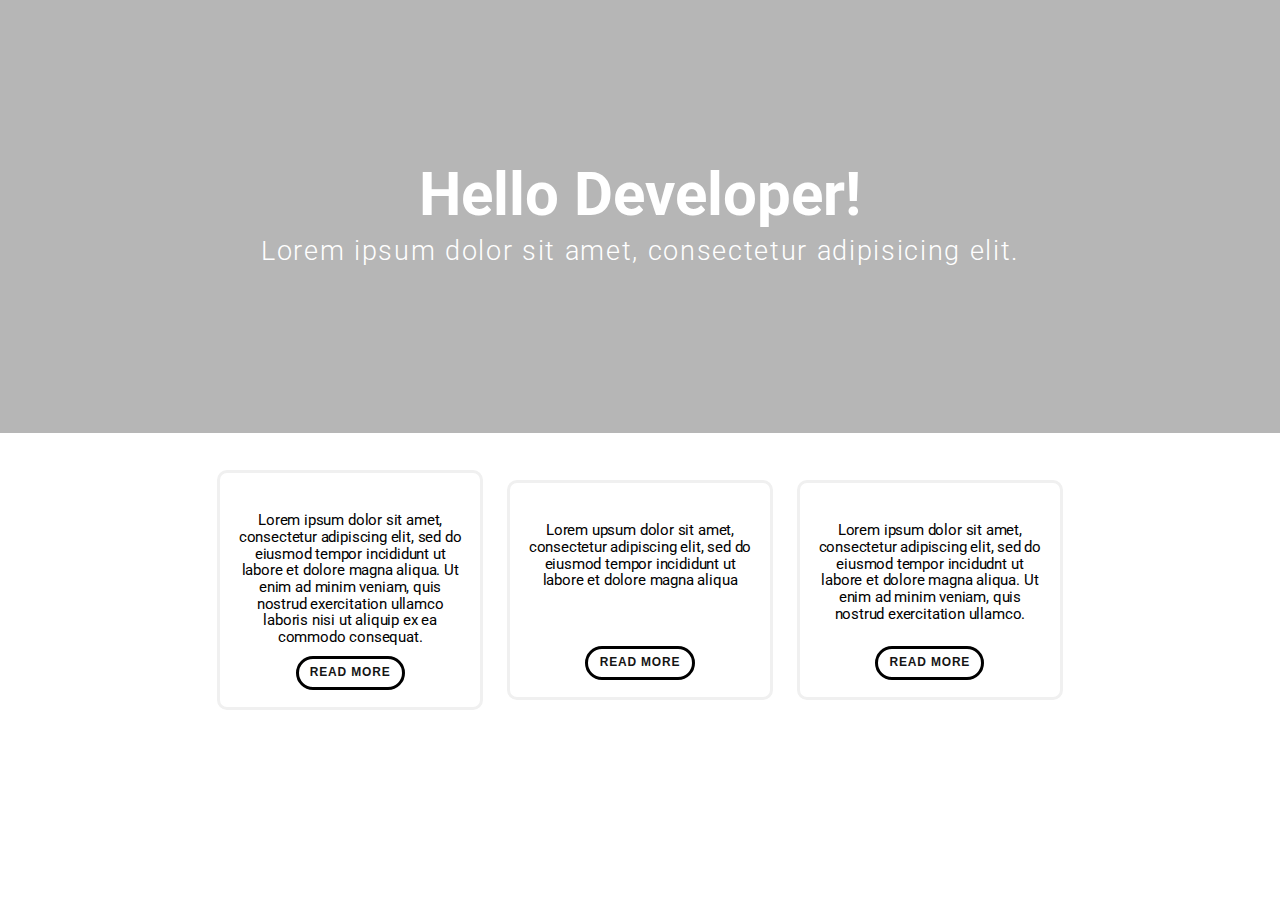
==== commit 8bdd2167: "update: added mobile responsiveness in masthead component" ====
--- a/exercise-1/index.html
+++ b/exercise-1/index.html
@@ -26,7 +26,7 @@
       <div class="masthead-content-container">
         <div class="masthead-content-wrapper">
           <h1>Hello Developer!</h1>
-          <p>Lorem ipsum dolor sit amet consectetur adipisicing elit.</p>
+          <p>Lorem ipsum dolor sit amet, consectetur adipisicing elit.</p>
         </div>
       </div>
     </div>
--- a/exercise-1/assets/css/build.css
+++ b/exercise-1/assets/css/build.css
@@ -10,26 +10,44 @@
   font-size: 0.833vw;
   font-family: "Roboto", sans-serif;
 }
+@media only screen and (max-width: 1024px) {
+  body {
+    font-size: 16px;
+  }
+}
 
 .section-masthead-container {
   height: 40.625em;
+  width: 100%;
+}
+@media only screen and (max-width: 767px) {
+  .section-masthead-container {
+    height: 23.4375em;
+  }
 }
 .section-masthead-container .masthead-wrapper {
   position: relative;
   height: 100%;
+  width: 100%;
 }
 .section-masthead-container .masthead-wrapper .masthead-style {
   background-image: url("http://via.placeholder.com/1920x650");
   background-size: cover;
   background-repeat: no-repeat;
   background-position: center;
-  width: 120em;
+  width: 100%;
   height: 40.625em;
   position: absolute;
   top: 50%;
   left: 50%;
   transform: translate(-50%, -50%);
   z-index: -1;
+}
+@media only screen and (max-width: 767px) {
+  .section-masthead-container .masthead-wrapper .masthead-style {
+    background-image: url("http://via.placeholder.com/600x600");
+    height: 100%;
+  }
 }
 .section-masthead-container .masthead-wrapper .masthead-content-container {
   z-index: 1;
@@ -39,6 +57,12 @@
   display: flex;
   align-items: center;
   background-color: rgba(143, 143, 143, 0.65);
+  padding: 0 1.5625em;
+}
+@media only screen and (max-width: 767px) {
+  .section-masthead-container .masthead-wrapper .masthead-content-container {
+    padding: 0 0.9375em;
+  }
 }
 .section-masthead-container .masthead-wrapper .masthead-content-container .masthead-content-wrapper h1 {
   color: white;
@@ -47,13 +71,31 @@
   line-height: 0.8888888889;
   font-weight: 700;
 }
+@media only screen and (max-width: 767px) {
+  .section-masthead-container .masthead-wrapper .masthead-content-container .masthead-content-wrapper h1 {
+    color: white;
+    font-size: 3.125em;
+    letter-spacing: 0em;
+    line-height: 1.6;
+    font-weight: 700;
+  }
+}
 .section-masthead-container .masthead-wrapper .masthead-content-container .masthead-content-wrapper p {
   color: white;
   font-size: 2.5em;
   letter-spacing: 0.0625em;
-  line-height: 0.75;
+  line-height: 1;
   font-weight: 300;
-  padding-top: 0.4375em;
+  padding-top: 0.625em;
+}
+@media only screen and (max-width: 767px) {
+  .section-masthead-container .masthead-wrapper .masthead-content-container .masthead-content-wrapper p {
+    color: white;
+    font-size: 1.5625em;
+    letter-spacing: 0em;
+    line-height: 1.4;
+    font-weight: 300;
+  }
 }
 
 .section-card-container {
@@ -65,13 +107,24 @@
   align-items: center;
   width: 100%;
   margin: 0 auto;
+  flex-wrap: wrap;
 }
 .section-card-container .card-wrapper .card-item {
   width: 25em;
   margin-right: 2.1875em;
-  border: 2px solid #f0f0f0;
+  border: 3px solid #f0f0f0;
   padding: 1.5625em;
   border-radius: 10px;
+}
+@media only screen and (max-width: 1024px) {
+  .section-card-container .card-wrapper .card-item {
+    width: 100%;
+    margin-right: 0;
+    margin-bottom: 3.125em;
+  }
+  .section-card-container .card-wrapper .card-item:last-child {
+    margin-bottom: 0;
+  }
 }
 .section-card-container .card-wrapper .card-item:last-child {
   margin-right: 0;
@@ -104,7 +157,7 @@
   border-radius: 30px;
   border: 3px solid black;
   text-transform: uppercase;
-  color: black;
+  color: #141414;
   font-size: 1.125em;
   letter-spacing: 0.06875em;
   line-height: 1.1111111111;
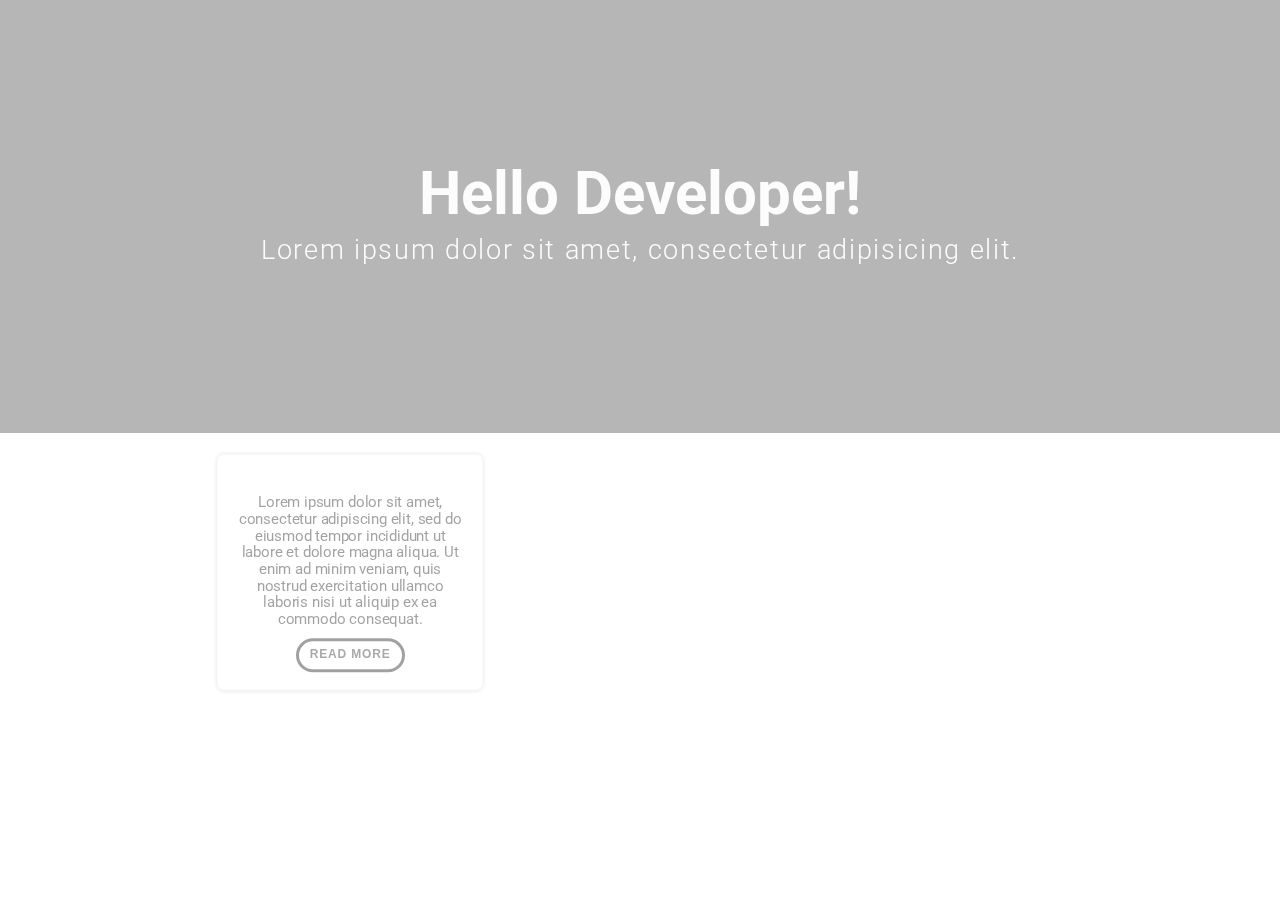
==== commit 53faca79: "update: added base transition for elements" ====
--- a/exercise-1/index.html
+++ b/exercise-1/index.html
@@ -21,10 +21,10 @@
   <!-- Site -->
 
   <section class="section section-masthead-container">
-    <div class="masthead-wrapper">
-      <div class="masthead-style">&nbsp;</div>
-      <div class="masthead-content-container">
-        <div class="masthead-content-wrapper">
+    <div class="masthead-wrapper ">
+      <div class="masthead-style  ">&nbsp;</div>
+      <div class="masthead-content-container animated ">
+        <div class="masthead-content-wrapper animated-child">
           <h1>Hello Developer!</h1>
           <p>Lorem ipsum dolor sit amet, consectetur adipisicing elit.</p>
         </div>
@@ -33,8 +33,8 @@
   </section>
 
   <section class="section section-card-container">
-    <div class="card-wrapper">
-      <div class="card-item">
+    <div class="card-wrapper animated">
+      <div class="card-item animated-child">
         <div class="card-img-wrapper">
           <img src="http://via.placeholder.com/400x300" alt="">
         </div>
@@ -45,7 +45,7 @@
           <button class="btn">Read More</button>
         </div>
       </div>
-      <div class="card-item">
+      <div class="card-item animated-child">
         <div class="card-img-wrapper">
           <img src="http://via.placeholder.com/400x300" alt="">
         </div>
@@ -56,7 +56,7 @@
           <button class="btn">Read More</button>
         </div>
       </div>
-      <div class="card-item">
+      <div class="card-item animated-child">
         <div class="card-img-wrapper">
           <img src="http://via.placeholder.com/400x300" alt="">
         </div>
@@ -78,7 +78,7 @@
   <script src="assets/js/vendor/modernizr-3.6.0.min.js"></script>
   <script src="assets/js/vendor/jquery-3.3.1.min.js"></script>
   <script src="assets/js/vendor/jquery.inview.min.js"></script>
-  <script src="assets/js/vendor/TimelineMax.min.js"></script>
+  <script src="assets/js/vendor/TweenMax.min.js"></script>
   <script src="assets/js/vendor/jquery.gsap.min.js"></script>
 
 
--- a/exercise-1/assets/css/build.css
+++ b/exercise-1/assets/css/build.css
@@ -14,6 +14,11 @@
   body {
     font-size: 16px;
   }
+}
+
+.animated .animated-child {
+  opacity: 0;
+  transform: translateY(-25px);
 }
 
 .section-masthead-container {
@@ -101,6 +106,11 @@
 .section-card-container {
   padding: 3.4375em;
 }
+@media only screen and (max-width: 767px) {
+  .section-card-container {
+    padding: 3.125em 1.5625em;
+  }
+}
 .section-card-container .card-wrapper {
   display: flex;
   justify-content: center;
@@ -112,30 +122,42 @@
 .section-card-container .card-wrapper .card-item {
   width: 25em;
   margin-right: 2.1875em;
-  border: 3px solid #f0f0f0;
+  border: 1px solid #f0f0f0;
   padding: 1.5625em;
-  border-radius: 10px;
+  border-radius: 7px;
+  box-shadow: 0px 0px 4px 0px rgba(0, 0, 0, 0.31);
+  -webkit-backface-visibility: hidden;
+          backface-visibility: hidden;
+  transition: 0.2s transform;
 }
 @media only screen and (max-width: 1024px) {
   .section-card-container .card-wrapper .card-item {
     width: 100%;
     margin-right: 0;
-    margin-bottom: 3.125em;
+    margin-bottom: 2.5em;
   }
   .section-card-container .card-wrapper .card-item:last-child {
     margin-bottom: 0;
   }
 }
+@media only screen and (max-width: 767px) {
+  .section-card-container .card-wrapper .card-item {
+    padding: 1.25em;
+  }
+}
 .section-card-container .card-wrapper .card-item:last-child {
   margin-right: 0;
 }
+.section-card-container .card-wrapper .card-item:hover {
+  transform: scale(1.01);
+}
 .section-card-container .card-wrapper .card-item .card-img-wrapper {
   margin-bottom: 0.9375em;
 }
 .section-card-container .card-wrapper .card-item .card-img-wrapper img {
   width: 100%;
   object-fit: cover;
-  border-radius: 10px;
+  border-radius: 7px;
 }
 .section-card-container .card-wrapper .card-item .card-content-wrapper {
   margin-bottom: 0.9375em;
@@ -148,6 +170,15 @@
   letter-spacing: -0.0125em;
   line-height: 1.1363636364;
   font-weight: 400;
+}
+@media only screen and (max-width: 767px) {
+  .section-card-container .card-wrapper .card-item .card-content-wrapper p {
+    color: black;
+    font-size: 1.125em;
+    letter-spacing: -0.0125em;
+    line-height: 1.3888888889;
+    font-weight: 400;
+  }
 }
 .section-card-container .card-wrapper .card-item .btn-container {
   width: 100%;
@@ -165,5 +196,20 @@
   cursor: pointer;
   padding: 0.625em 0.9375em;
   background-color: transparent;
+  transition: 0.2s all;
+}
+@media only screen and (max-width: 767px) {
+  .section-card-container .card-wrapper .card-item .btn-container .btn {
+    color: black;
+    font-size: 0.875em;
+    letter-spacing: 0.06875em;
+    line-height: 1.4285714286;
+    font-weight: 700;
+  }
+}
+.section-card-container .card-wrapper .card-item .btn-container .btn:hover {
+  background-color: #ccc;
+  border-color: #ccc;
+  color: white;
 }
 /*# sourceMappingURL=build.css.map */